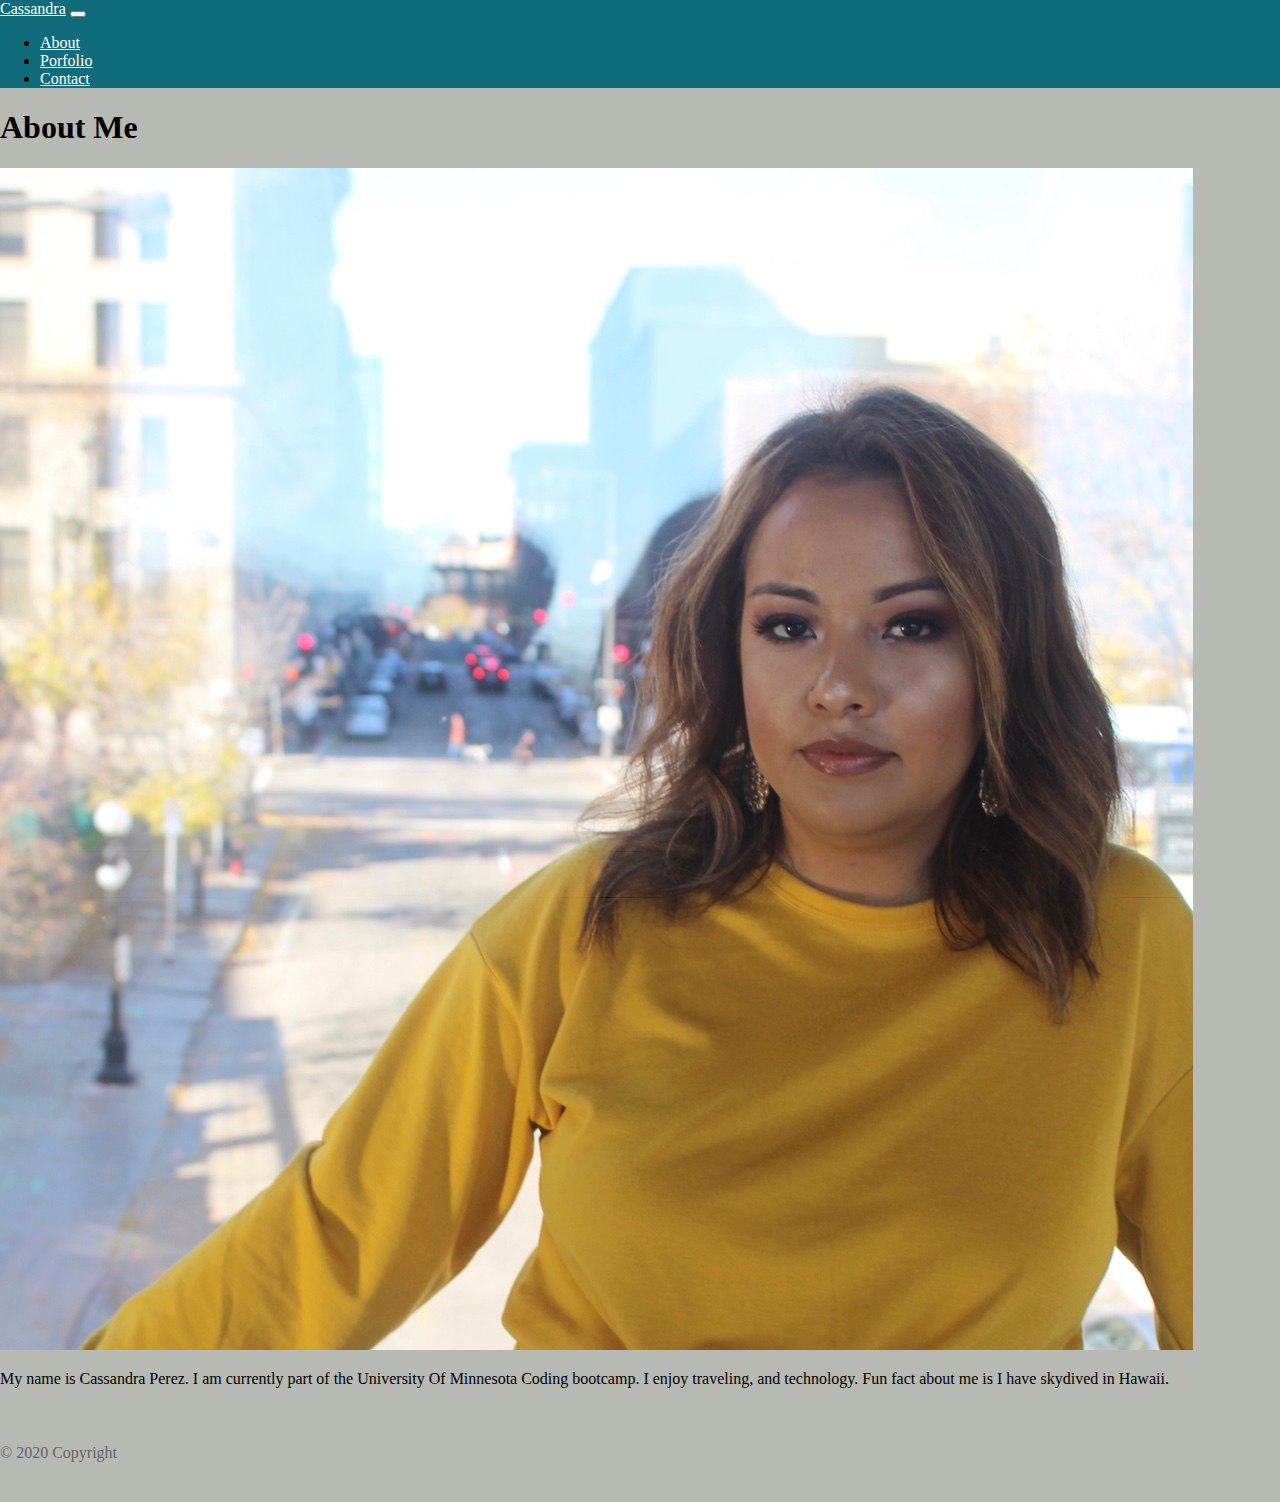
==== index.html @ fa95e645 "updating files" ====
<!DOCTYPE html>
<html lang="en">
  <head>
  
    <title>Portfolio Assigment</title>
    <meta charset="utf-8">
    <meta name="viewport" content="width=device-width, initial-scale=1">
    <!--style sheet links for bootstrap, jquery,java -->
    <link rel="stylesheet" href="https://stackpath.bootstrapcdn.com/bootstrap/4.1.3/css/bootstrap.min.css" integrity="sha384-MCw98/SFnGE8fJT3GXwEOngsV7Zt27NXFoaoApmYm81iuXoPkFOJwJ8ERdknLPMO" crossorigin="anonymous">
  </head>
<body>
<script src="https://code.jquery.com/jquery-3.3.1.slim.min.js" integrity="sha384-q8i/X+965DzO0rT7abK41JStQIAqVgRVzpbzo5smXKp4YfRvH+8abtTE1Pi6jizo" crossorigin="anonymous"></script>
<script src="https://stackpath.bootstrapcdn.com/bootstrap/4.1.3/js/bootstrap.min.js" integrity="sha384-ChfqqxuZUCnJSK3+MXmPNIyE6ZbWh2IMqE241rYiqJxyMiZ6OW/JmZQ5stwEULTy" crossorigin="anonymous"></script>



<!-- stylesheet for css file, index, contact, about me protofolio -->
<link rel="stylesheet" href="style.css">


<!--naviagtion bar begins -->
<nav class="navbar navbar-expand-md">
  <a class="navbar-brand" href="#">Cassandra</a>

    <button class="navbar-toggler navbar-dark" type="button" data-toggle="collapse" data-target="#main-navigation">
      <span class="navbar-toggler-icon"></span>
    </button>
    <div class="collapse navbar-collapse" id="main-navigation">
      <ul class="navbar-nav">
        <li class="nav-item">
          <a class="nav-link" href="#">About</a>
        </li>
        <li class="nav-item">
          <a class="nav-link" href="#">Porfolio</a>
        </li>
        <li class="nav-item">
          <a class="nav-link" href="#">Contact</a>
        </li>
      </ul>
    </div>
  </nav>

  <!--About me -->
  <div class="container">
    <div class="row">
      <div class="col-md-8">
        <div class="page-header">

  <h1>About Me</h1>
</div>
<div class="row">
  <div class="col-md-3">
    <img src= "images/cassi.jpg" alt="cassi" class="img-thumbnail">
  </div>
  <div class="col-md-9">
    <p>
      My name is Cassandra Perez. 
      I am currently part of the University Of Minnesota Coding bootcamp.
      I enjoy traveling, and technology. 
      Fun fact about me is I have skydived in Hawaii.
      
  
    </p>
  </div>
</div>
</div>

<!--footer begins-->

<div class="footer-copyright text-center">© 2020 Copyright</div>
</footer>


</body>
</html>
---- style.css ----
body {
    padding: 0;
    margin: 0;
    background: #b7b9b3;
  }
  
  /*--- navigation bar ---*/
  
  .navbar {
    background: #106b7b;;
  }
  
  .nav-link,
  .navbar-brand {
    color: #fff;
    cursor: pointer;
  }
  
  .nav-link {
    margin-right: 1em !important;
  }
  
  .nav-link:hover {
    color: #000;
  }
  
  .navbar-collapse {
    justify-content: flex-end;
  }





/*--- footer ---*/

  .page-footer {
    background-color: #222;
    color: #ccc;
    padding: 60px 0 30px;
  }
  
  .footer-copyright {
    color: #666;
    padding: 40px 0;
  }
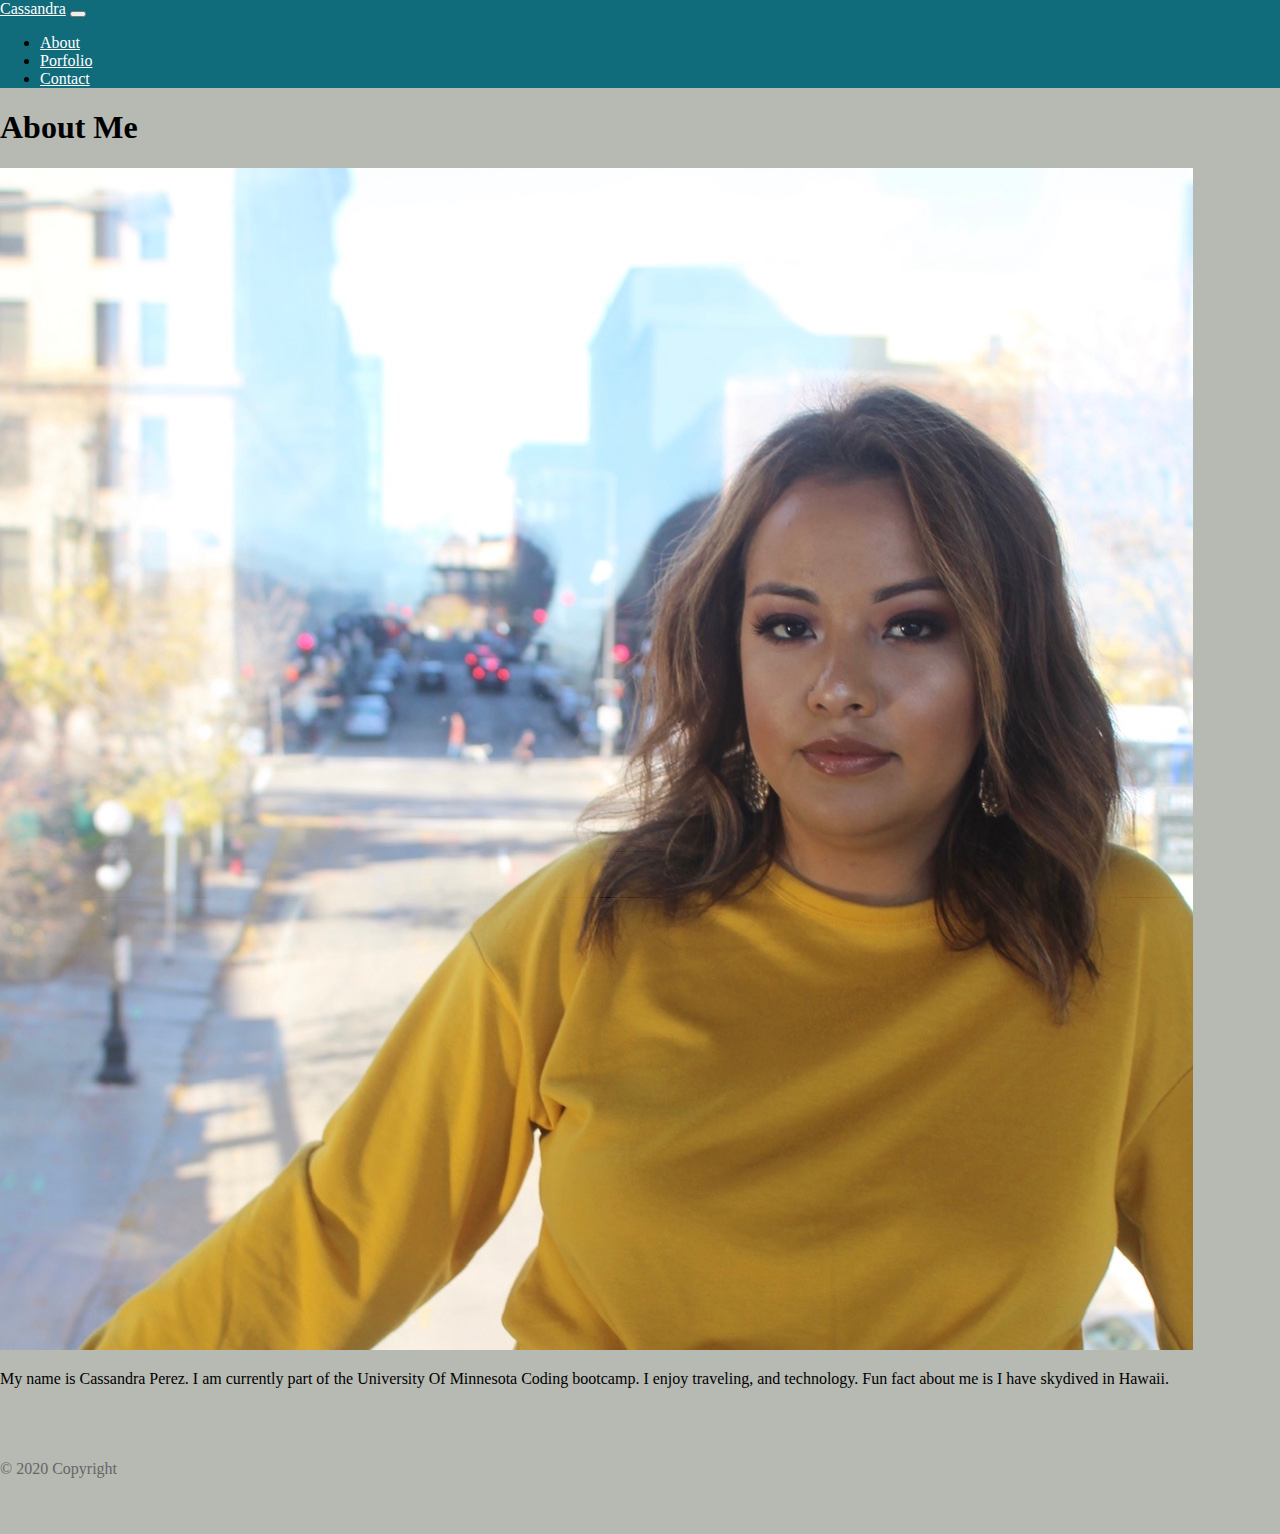
==== commit c5a20938: "files update" ====
--- a/index.html
+++ b/index.html
@@ -16,7 +16,8 @@
 
 <!-- stylesheet for css file, index, contact, about me protofolio -->
 <link rel="stylesheet" href="style.css">
-
+<link rel="html" href="portolio.html">
+<link rel="html" href="contact.html">
 
 <!--naviagtion bar begins -->
 <nav class="navbar navbar-expand-md">
@@ -67,8 +68,15 @@
 
 <!--footer begins-->
 
-<div class="footer-copyright text-center">© 2020 Copyright</div>
+
+<footer>
+
+<div class="footer-copyright text-center">
+  
+  <p> © 2020 Copyright  </p>
+</div>
 </footer>
+
 
 
 </body>
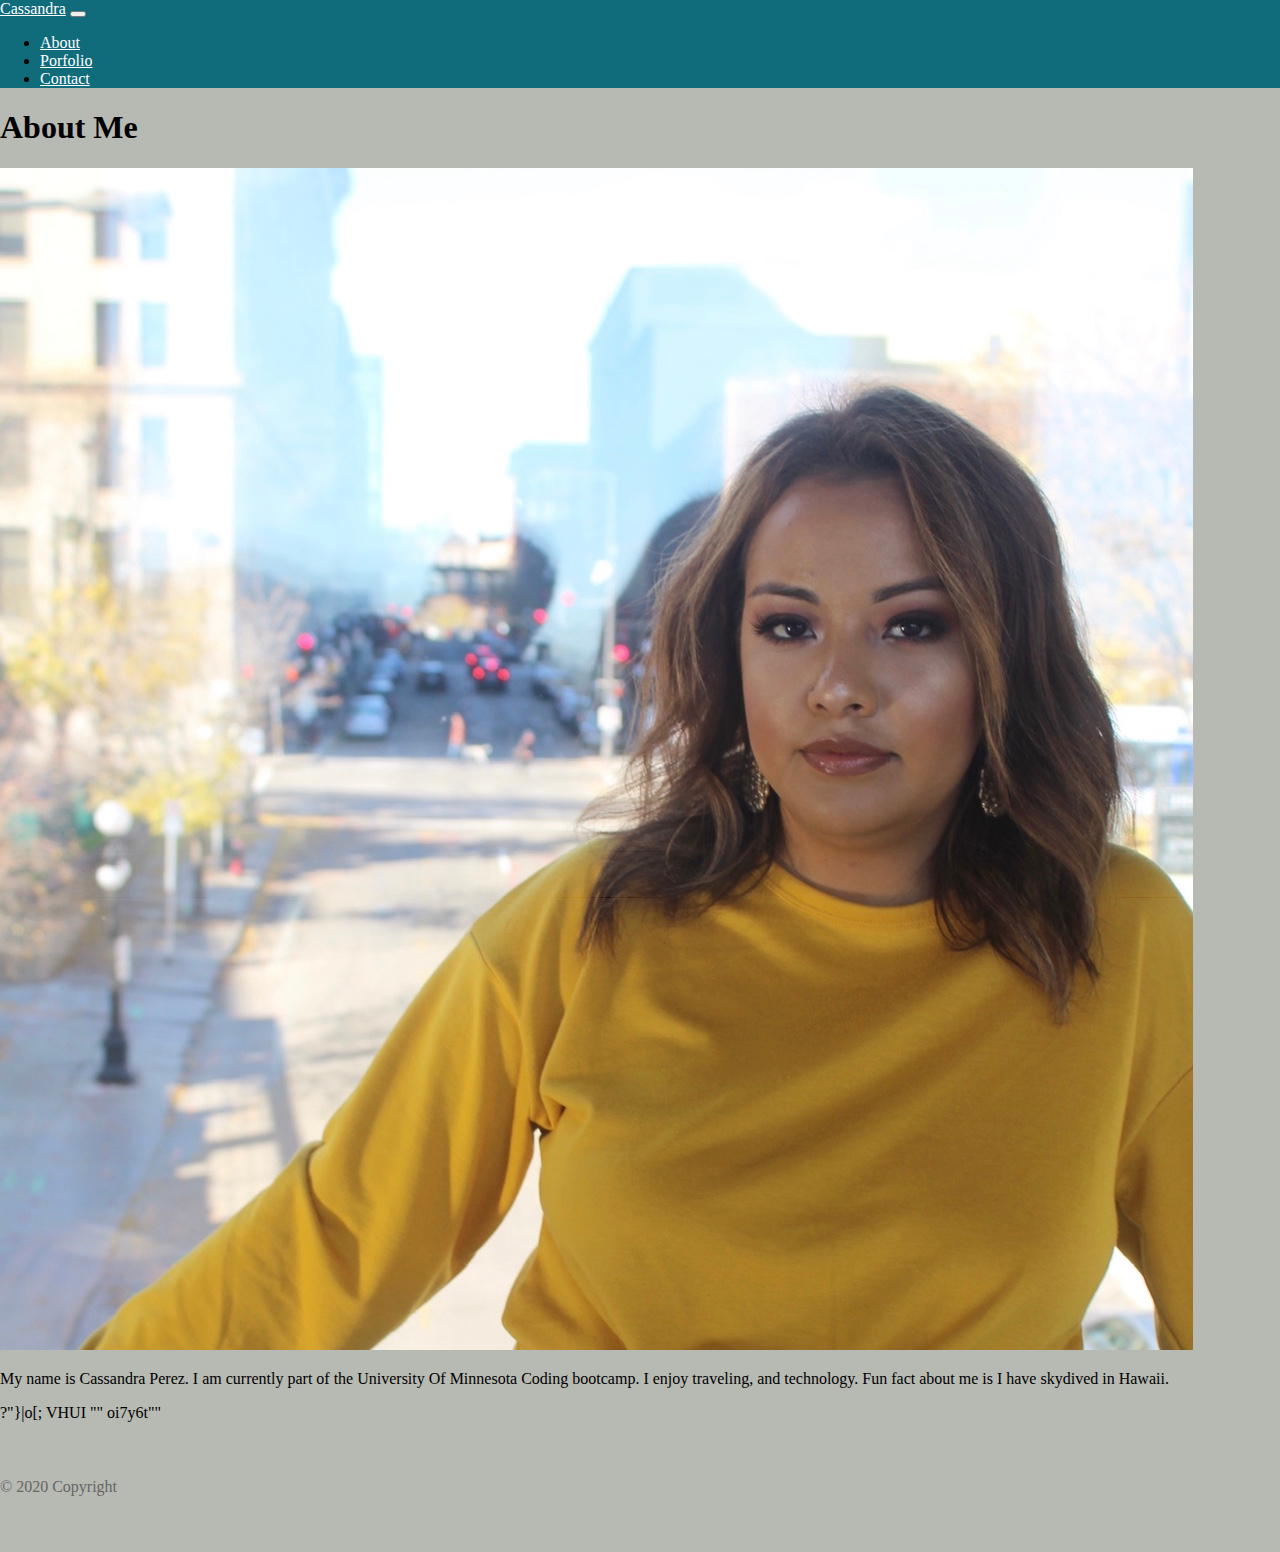
==== commit 78b971b6: "navigation bar" ====
--- a/index.html
+++ b/index.html
@@ -1,41 +1,54 @@
 <!DOCTYPE html>
 <html lang="en">
-  <head>
-  
-    <title>Portfolio Assigment</title>
-    <meta charset="utf-8">
-    <meta name="viewport" content="width=device-width, initial-scale=1">
-    <!--style sheet links for bootstrap, jquery,java -->
-    <link rel="stylesheet" href="https://stackpath.bootstrapcdn.com/bootstrap/4.1.3/css/bootstrap.min.css" integrity="sha384-MCw98/SFnGE8fJT3GXwEOngsV7Zt27NXFoaoApmYm81iuXoPkFOJwJ8ERdknLPMO" crossorigin="anonymous">
-  </head>
+
+<head>
+
+  <title>Portfolio Assigment</title>
+  <meta charset="utf-8">
+  <meta name="viewport" content="width=device-width, initial-scale=1">
+  <!--style sheet links for bootstrap, jquery,java -->
+  <link rel="stylesheet" href="https://stackpath.bootstrapcdn.com/bootstrap/4.1.3/css/bootstrap.min.css"
+    integrity="sha384-MCw98/SFnGE8fJT3GXwEOngsV7Zt27NXFoaoApmYm81iuXoPkFOJwJ8ERdknLPMO" crossorigin="anonymous">
+</head>
+
 <body>
-<script src="https://code.jquery.com/jquery-3.3.1.slim.min.js" integrity="sha384-q8i/X+965DzO0rT7abK41JStQIAqVgRVzpbzo5smXKp4YfRvH+8abtTE1Pi6jizo" crossorigin="anonymous"></script>
-<script src="https://stackpath.bootstrapcdn.com/bootstrap/4.1.3/js/bootstrap.min.js" integrity="sha384-ChfqqxuZUCnJSK3+MXmPNIyE6ZbWh2IMqE241rYiqJxyMiZ6OW/JmZQ5stwEULTy" crossorigin="anonymous"></script>
+  <script src="https://code.jquery.com/jquery-3.3.1.slim.min.js"
+    integrity="sha384-q8i/X+965DzO0rT7abK41JStQIAqVgRVzpbzo5smXKp4YfRvH+8abtTE1Pi6jizo"
+    crossorigin="anonymous"></script>
+  <script src="https://stackpath.bootstrapcdn.com/bootstrap/4.1.3/js/bootstrap.min.js"
+    integrity="sha384-ChfqqxuZUCnJSK3+MXmPNIyE6ZbWh2IMqE241rYiqJxyMiZ6OW/JmZQ5stwEULTy"
+    crossorigin="anonymous"></script>
 
 
 
-<!-- stylesheet for css file, index, contact, about me protofolio -->
-<link rel="stylesheet" href="style.css">
-<link rel="html" href="portolio.html">
-<link rel="html" href="contact.html">
+  <!-- stylesheet for css file, index, contact, about me protofolio -->
+  <link rel="stylesheet" href="style.css">
+  <link rel="portolio" href="portolio.html">
+  <link rel="contact" href="contact.html">
 
-<!--naviagtion bar begins -->
-<nav class="navbar navbar-expand-md">
-  <a class="navbar-brand" href="#">Cassandra</a>
+
+
+  <!--naviagtion bar begins -->
+  <nav class="navbar navbar-expand-md">
+
+    <a class="navbar-brand" href="#">Cassandra</a>
 
     <button class="navbar-toggler navbar-dark" type="button" data-toggle="collapse" data-target="#main-navigation">
       <span class="navbar-toggler-icon"></span>
+
     </button>
+
     <div class="collapse navbar-collapse" id="main-navigation">
+
       <ul class="navbar-nav">
         <li class="nav-item">
           <a class="nav-link" href="#">About</a>
         </li>
         <li class="nav-item">
-          <a class="nav-link" href="#">Porfolio</a>
+          <a class="nav-link" href="portolio.html">Porfolio</a>
         </li>
         <li class="nav-item">
-          <a class="nav-link" href="#">Contact</a>
+          <a class="nav-link" href="contact.html">Contact</a>
         </li>
       </ul>
     </div>
@@ -46,38 +59,42 @@
     <div class="row">
       <div class="col-md-8">
         <div class="page-header">
+        </div>
+        <h1>About Me</h1>
 
-  <h1>About Me</h1>
-</div>
-<div class="row">
-  <div class="col-md-3">
-    <img src= "images/cassi.jpg" alt="cassi" class="img-thumbnail">
-  </div>
-  <div class="col-md-9">
-    <p>
-      My name is Cassandra Perez. 
-      I am currently part of the University Of Minnesota Coding bootcamp.
-      I enjoy traveling, and technology. 
-      Fun fact about me is I have skydived in Hawaii.
-      
-  
-    </p>
-  </div>
-</div>
-</div>
-
-<!--footer begins-->
+        <div class="row">
+          <div class="col-md-3">
+            <img src="images/cassi.jpg" alt="cassi" class="img-thumbnail">
+          </div>
+          <div class="col-md-9">
+            <p>
+              My name is Cassandra Perez.
+              I am currently part of the University Of Minnesota Coding bootcamp.
+              I enjoy traveling, and technology.
+              Fun fact about me is I have skydived in Hawaii.
 
 
-<footer>
+            </p>
+          </div>
+        </div>
+        ?"}|o[; VHUI
+        ""
+        oi7y6t""
+      </div>
 
-<div class="footer-copyright text-center">
-  
-  <p> © 2020 Copyright  </p>
-</div>
-</footer>
+      <!--footer begins-->
+
+
+      <footer>
+
+        <div class="footer-copyright text-center">
+
+          <p> © 2020 Copyright </p>
+        </div>
+      </footer>
 
 
 
 </body>
+
 </html>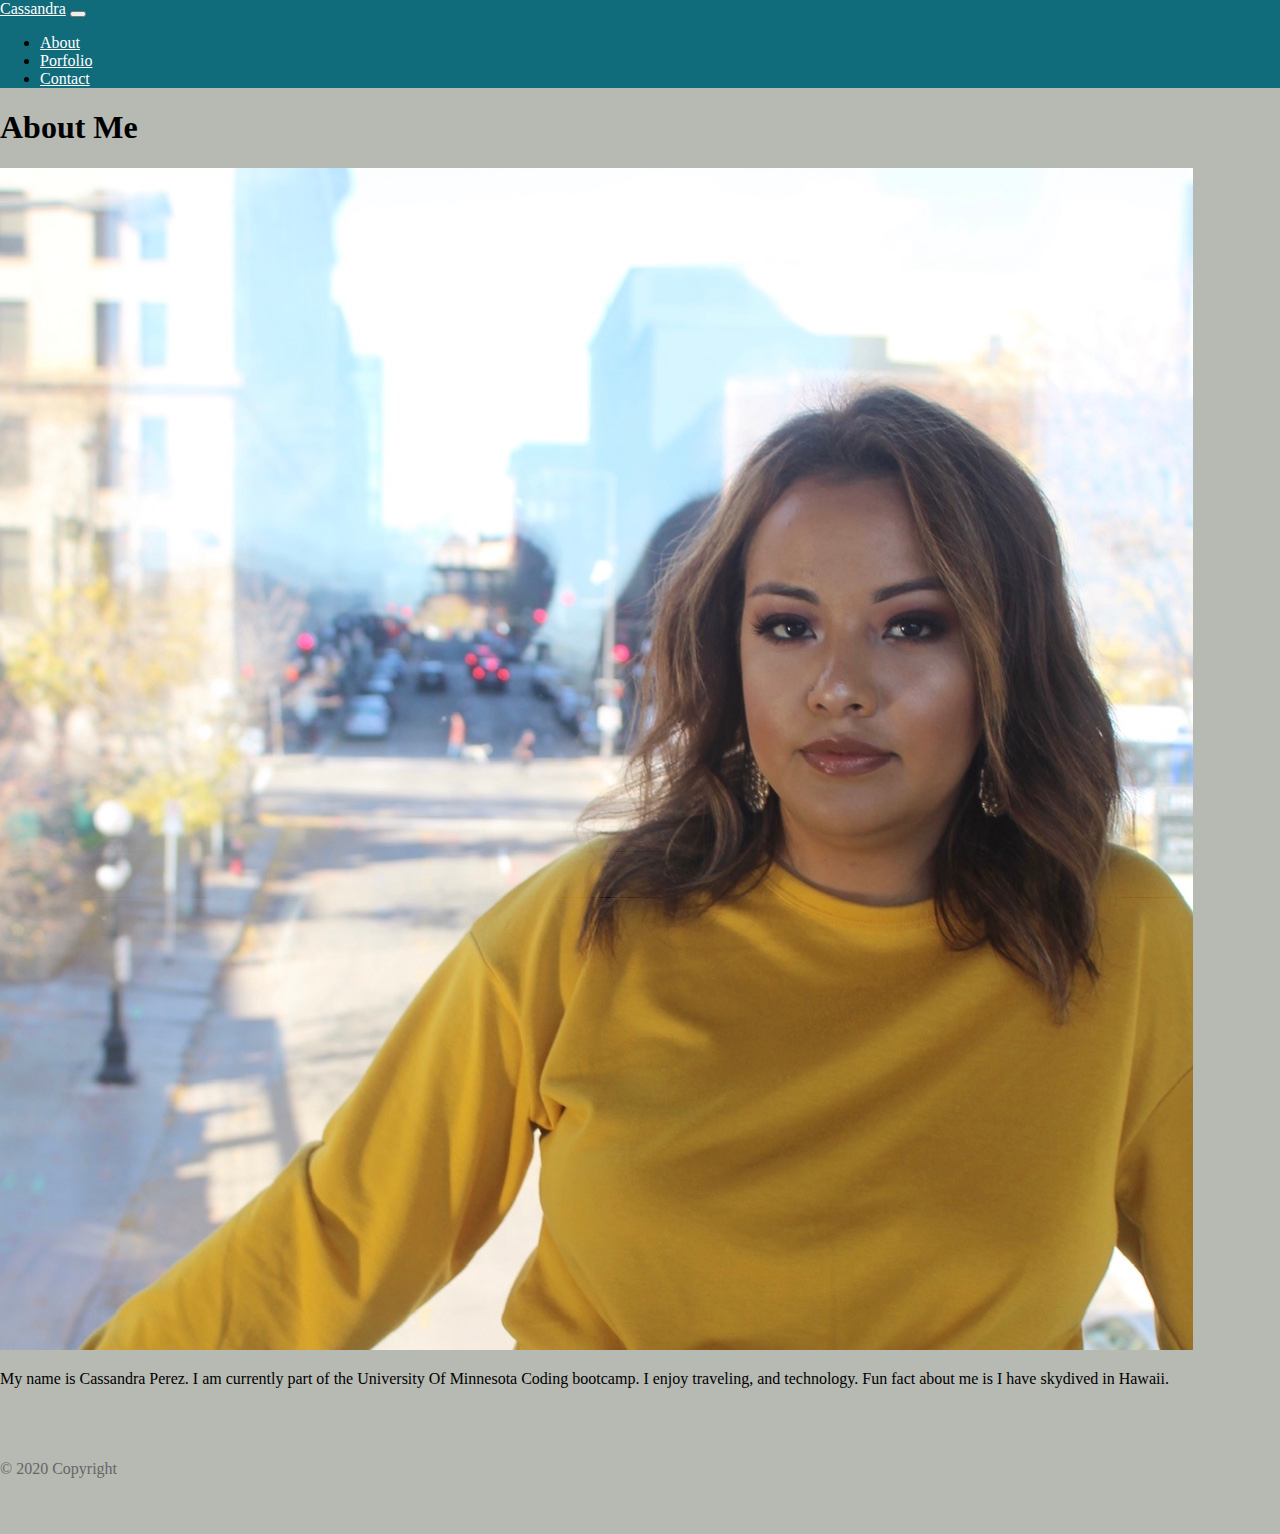
==== commit 05e5e046: "updates to footer" ====
--- a/index.html
+++ b/index.html
@@ -42,7 +42,7 @@
 
       <ul class="navbar-nav">
         <li class="nav-item">
-          <a class="nav-link" href="#">About</a>
+          <a class="nav-link" href="index.html">About</a>
         </li>
         <li class="nav-item">
           <a class="nav-link" href="portolio.html">Porfolio</a>
@@ -77,10 +77,8 @@
             </p>
           </div>
         </div>
-        ?"}|o[; VHUI
-        ""
-        oi7y6t""
-      </div>
+
+      
 
       <!--footer begins-->
 
@@ -93,8 +91,7 @@
         </div>
       </footer>
 
-
+</div>
 
 </body>
-
 </html>